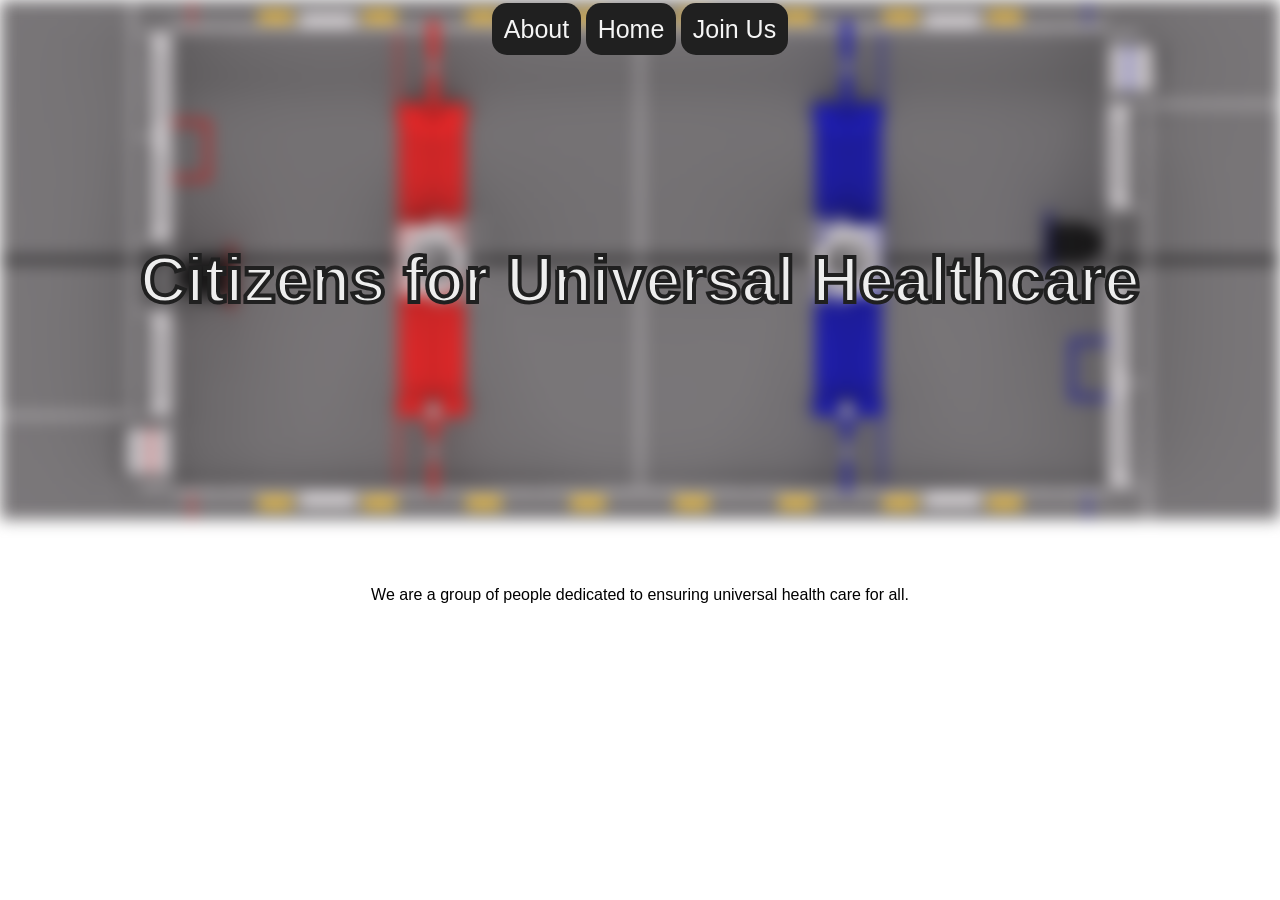
==== index.html @ 44e04984 "first commit" ====
<html>
    <head>
        <title>Citizens for Universal Healthcare</title>
        <link rel="stylesheet" href="styles.css?v=1">
    </head>
    <body>
        <center>
        <div class="topbar">
            <a href="./about.html">About</a>
            <a href="./index.html">Home</a>
            <a href="./join.html">Join Us</a>
        </div>
        </center>
        <img src="media/FE-2026-REBUILT.png" class="background_image">
        <div class="title"><center><h1>Citizens for Universal Healthcare</h1></center></div>
        <center>
        <div class="content">
            <p>We are a group of people dedicated to ensuring universal health care for all.</p>
        </div>
        </center>
        <script src="script.js"></script>
    </body>
</html>
---- styles.css ----
.test {
    font-size: 20px;
    font-variant: normal;
}

body {
    font-family: sans-serif;
    text-wrap: wrap;
    width: 100%;
    margin: 0;
    padding: 0;
}

.content {
    padding-top: 50px;
    z-index: 15;
    width: 70%;
}

.topbar {
    position: fixed;
    top: 0;
    width: 100%;
    border-radius: 25px;
    z-index: 20;
}

.topbar a {
    text-decoration: none;
    text-align: center;
    font-size: 25px;
    color: whitesmoke;
    padding: 12px;
    border-radius: 15px;
    position:relative;
    top: 15px;
    width: fit-content;
    border-color: rgb(32, 32, 32);
    background-color: rgb(32,32,32);
    transition: 0.5s;
    vertical-align: middle;
}

.topbar a:hover{
    background-color: rgb(64, 64, 64);
    font-size: 36px;
}

.background_image {
    filter: blur(0.5rem);
    width: 100%;
    max-width: 100%;
}

.title {
    position:absolute;
    top: 200px;
    width: 100%;
    font-size: xx-large;
    outline: white;
    font-weight: bolder;
    color: rgb(238, 238, 238);
    -webkit-text-stroke: 4px rgb(32, 32, 32);
}
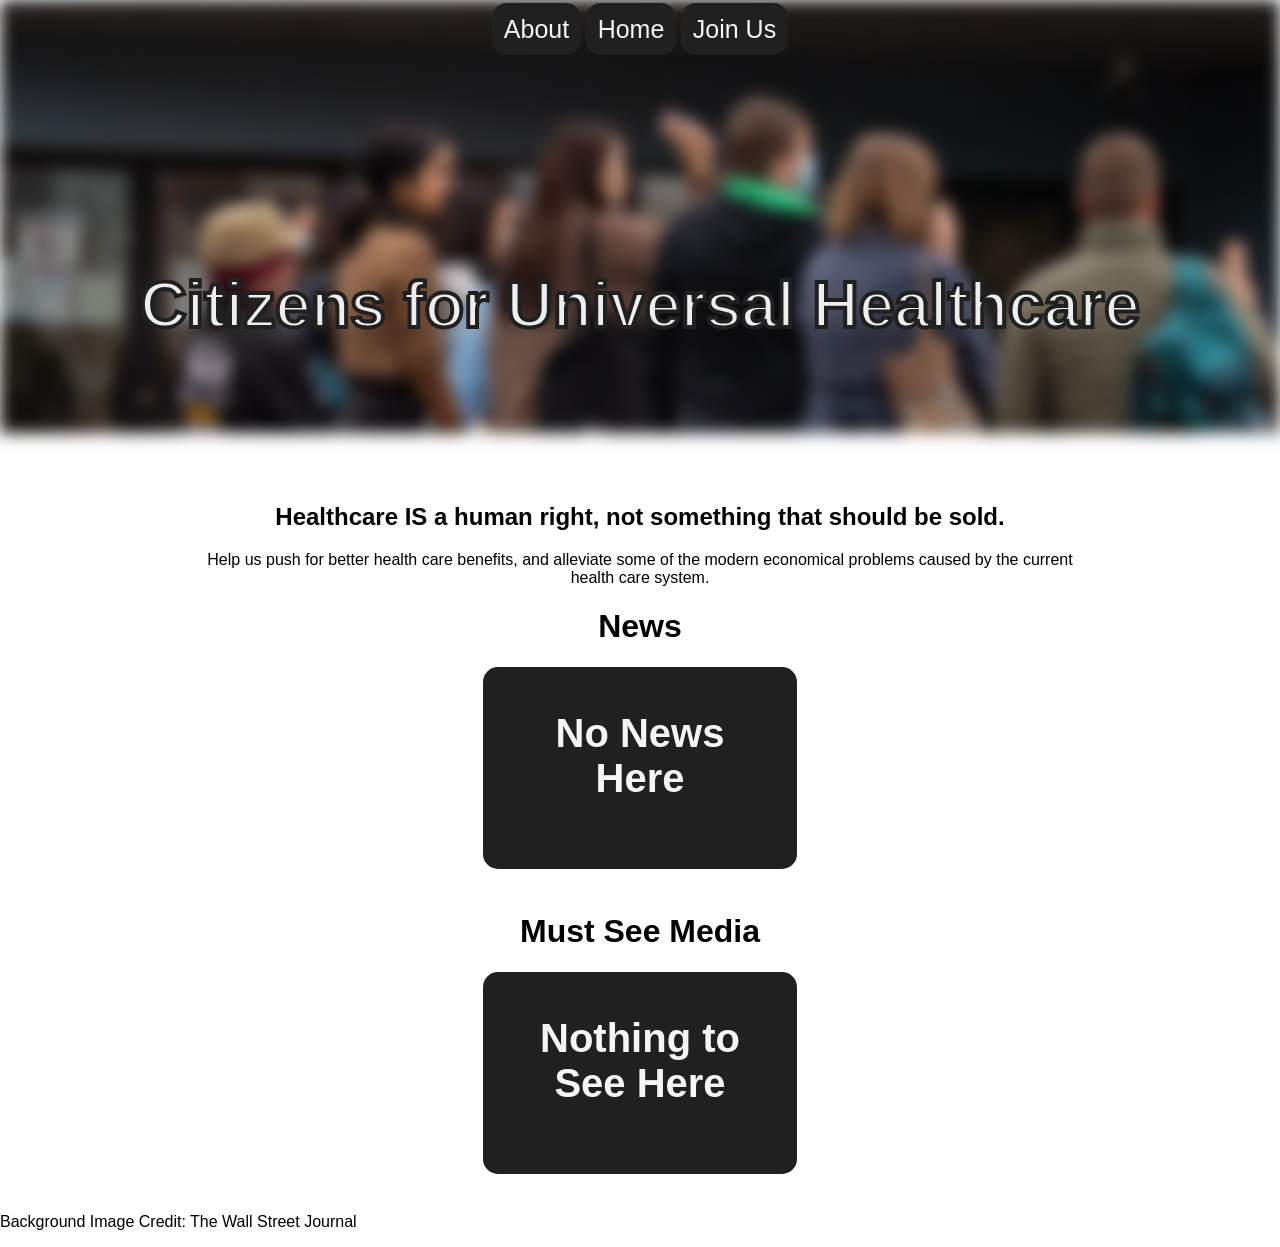
==== commit 0e0ad741: "updated to latest for V's approval" ====
--- a/index.html
+++ b/index.html
@@ -6,18 +6,32 @@
     <body>
         <center>
         <div class="topbar">
-            <a href="./about.html">About</a>
-            <a href="./index.html">Home</a>
-            <a href="./join.html">Join Us</a>
+            <a href="about.html">About</a>
+            <a href="">Home</a>
+            <a href="join.html">Join Us</a>
         </div>
         </center>
-        <img src="media/FE-2026-REBUILT.png" class="background_image">
+        <img src="media/background-test.png" class="background_image">
         <div class="title"><center><h1>Citizens for Universal Healthcare</h1></center></div>
         <center>
         <div class="content">
-            <p>We are a group of people dedicated to ensuring universal health care for all.</p>
+            <h2>Healthcare IS a human right, not something that should be sold.</h2>
+            <p>Help us push for better health care benefits, and alleviate some of the modern economical problems caused by the current health care system.</p>
+            <h1> News </h1>
+            <div class="news_bar">
+                <center>
+                <div class="news_block">No News Here</div>
+                </center>
+            </div>
+            <h1> Must See Media </h1>
+            <div class="news_bar">
+                <center>
+                <div class="news_block">Nothing to See Here</div>
+                </center>
+            </div>
         </div>
         </center>
+        <p>Background Image Credit: The Wall Street Journal</p>
         <script src="script.js"></script>
     </body>
 </html>
--- a/styles.css
+++ b/styles.css
@@ -54,11 +54,31 @@
 
 .title {
     position:absolute;
-    top: 200px;
+    top: 25%;
     width: 100%;
     font-size: xx-large;
     outline: white;
     font-weight: bolder;
     color: rgb(238, 238, 238);
     -webkit-text-stroke: 4px rgb(32, 32, 32);
+}
+.news_bar {
+    width: 100%;
+    height: 25%;
+    margin:auto
+}
+
+.news_block {
+    width: 25%;
+    height: 50%;
+    display: inline-block;
+    padding: 5%;
+    background-color: rgb(32, 32, 32);
+    text-align: center;
+    vertical-align: middle;
+    color: whitesmoke;  
+    border-radius: 15px;
+    font-weight: bold;
+    font-size: 250%;
+    margin: auto;
 }
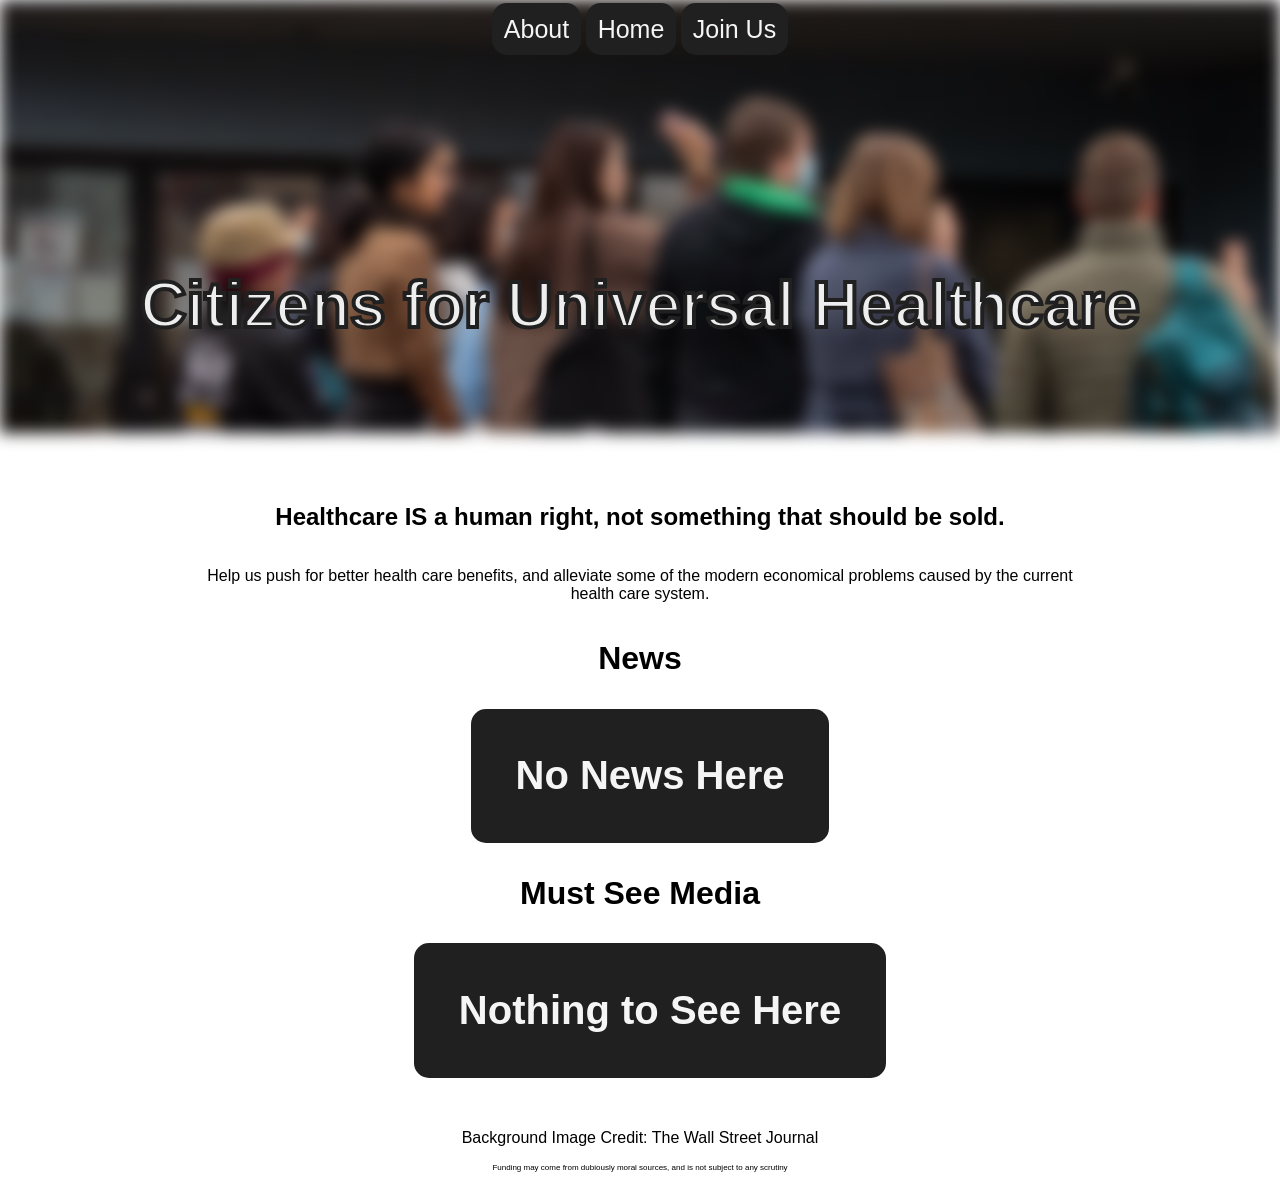
==== commit 7e17654f: "added more content" ====
--- a/index.html
+++ b/index.html
@@ -1,7 +1,7 @@
 <html>
     <head>
         <title>Citizens for Universal Healthcare</title>
-        <link rel="stylesheet" href="styles.css?v=1">
+        <link rel="stylesheet" href="styles.css?v=2">
     </head>
     <body>
         <center>
@@ -10,28 +10,23 @@
             <a href="">Home</a>
             <a href="join.html">Join Us</a>
         </div>
-        </center>
         <img src="media/background-test.png" class="background_image">
-        <div class="title"><center><h1>Citizens for Universal Healthcare</h1></center></div>
-        <center>
+        <div class="title"><h1>Citizens for Universal Healthcare</h1></div>
         <div class="content">
             <h2>Healthcare IS a human right, not something that should be sold.</h2>
             <p>Help us push for better health care benefits, and alleviate some of the modern economical problems caused by the current health care system.</p>
             <h1> News </h1>
             <div class="news_bar">
-                <center>
                 <div class="news_block">No News Here</div>
-                </center>
             </div>
             <h1> Must See Media </h1>
             <div class="news_bar">
-                <center>
                 <div class="news_block">Nothing to See Here</div>
-                </center>
             </div>
         </div>
+        <p>Background Image Credit: The Wall Street Journal</p>
+        <p style="font-size:50%">Funding may come from dubiously moral sources, and is not subject to any scrutiny</p>
         </center>
-        <p>Background Image Credit: The Wall Street Journal</p>
         <script src="script.js"></script>
     </body>
 </html>
--- a/styles.css
+++ b/styles.css
@@ -12,9 +12,14 @@
 }
 
 .content {
+    display: inline-flex;
+    flex-direction: column;
+    box-sizing:border-box;
     padding-top: 50px;
     z-index: 15;
     width: 70%;
+    height: auto;
+    padding-bottom: 25px
 }
 
 .topbar {
@@ -65,20 +70,45 @@
 .news_bar {
     width: 100%;
     height: 25%;
-    margin:auto
+    display: grid;
+    grid-template-columns: repeat(3, 1fr);
+    grid-template-rows: 1fr;
+    vertical-align: middle;
+    gap: 1rem;
+    padding: 10px;
+    justify-content: center;
 }
 
 .news_block {
-    width: 25%;
-    height: 50%;
-    display: inline-block;
+    min-width: 0;
+    flex: 1;
     padding: 5%;
     background-color: rgb(32, 32, 32);
     text-align: center;
     vertical-align: middle;
     color: whitesmoke;  
     border-radius: 15px;
-    font-weight: bold;
+    margin: auto;
+    word-wrap: break-word;
     font-size: 250%;
+    font-weight: bolder;
+    width: fit-content;
+}
+
+.news_block_normal_font {
+    min-width: 0;
+    flex: 1;
+    padding: 5%;
+    background-color: rgb(32, 32, 32);
+    text-align: center;
+    vertical-align: middle;
+    color: whitesmoke;  
+    border-radius: 15px;
     margin: auto;
+    word-wrap: break-word;
+    width: fit-content;
+}
+
+.news_block:only-child {
+    grid-column: 1 / -1;
 }
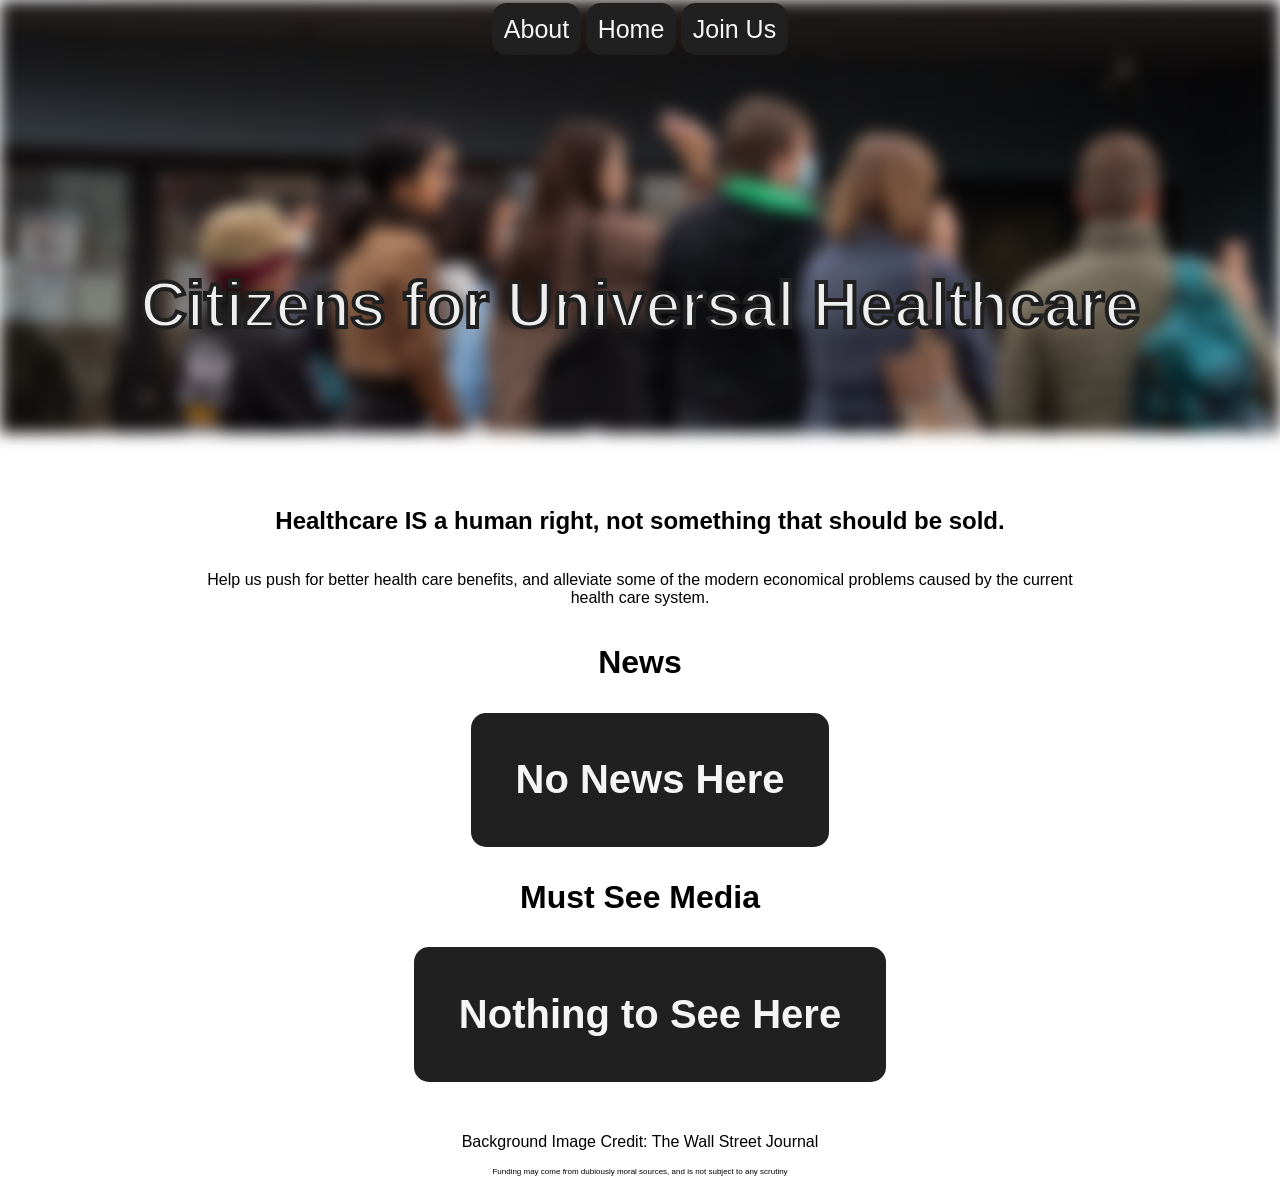
==== commit 8f8577ff: "made it more interactive hoping that I don't get hit with an xss attack" ====
--- a/index.html
+++ b/index.html
@@ -1,3 +1,4 @@
+<!DOCTYPE html>
 <html>
     <head>
         <title>Citizens for Universal Healthcare</title>
--- a/styles.css
+++ b/styles.css
@@ -111,4 +111,27 @@
 
 .news_block:only-child {
     grid-column: 1 / -1;
+}
+
+.donation_button {
+    display:block;
+    width: fit-content;
+    height:fit-content;
+    background-color: rgb(32, 32, 32);
+    color:whitesmoke;
+    font-size: 150%;
+    border-radius: 15px; 
+    text-decoration: none;
+    border-color: rgb(32, 32, 32);
+    text-align: center;
+    padding: 5px;
+    margin: 5px
+}
+
+.basic_text {
+    font-size: 100%;
+}
+
+.hidden {
+    display: none;
 }
